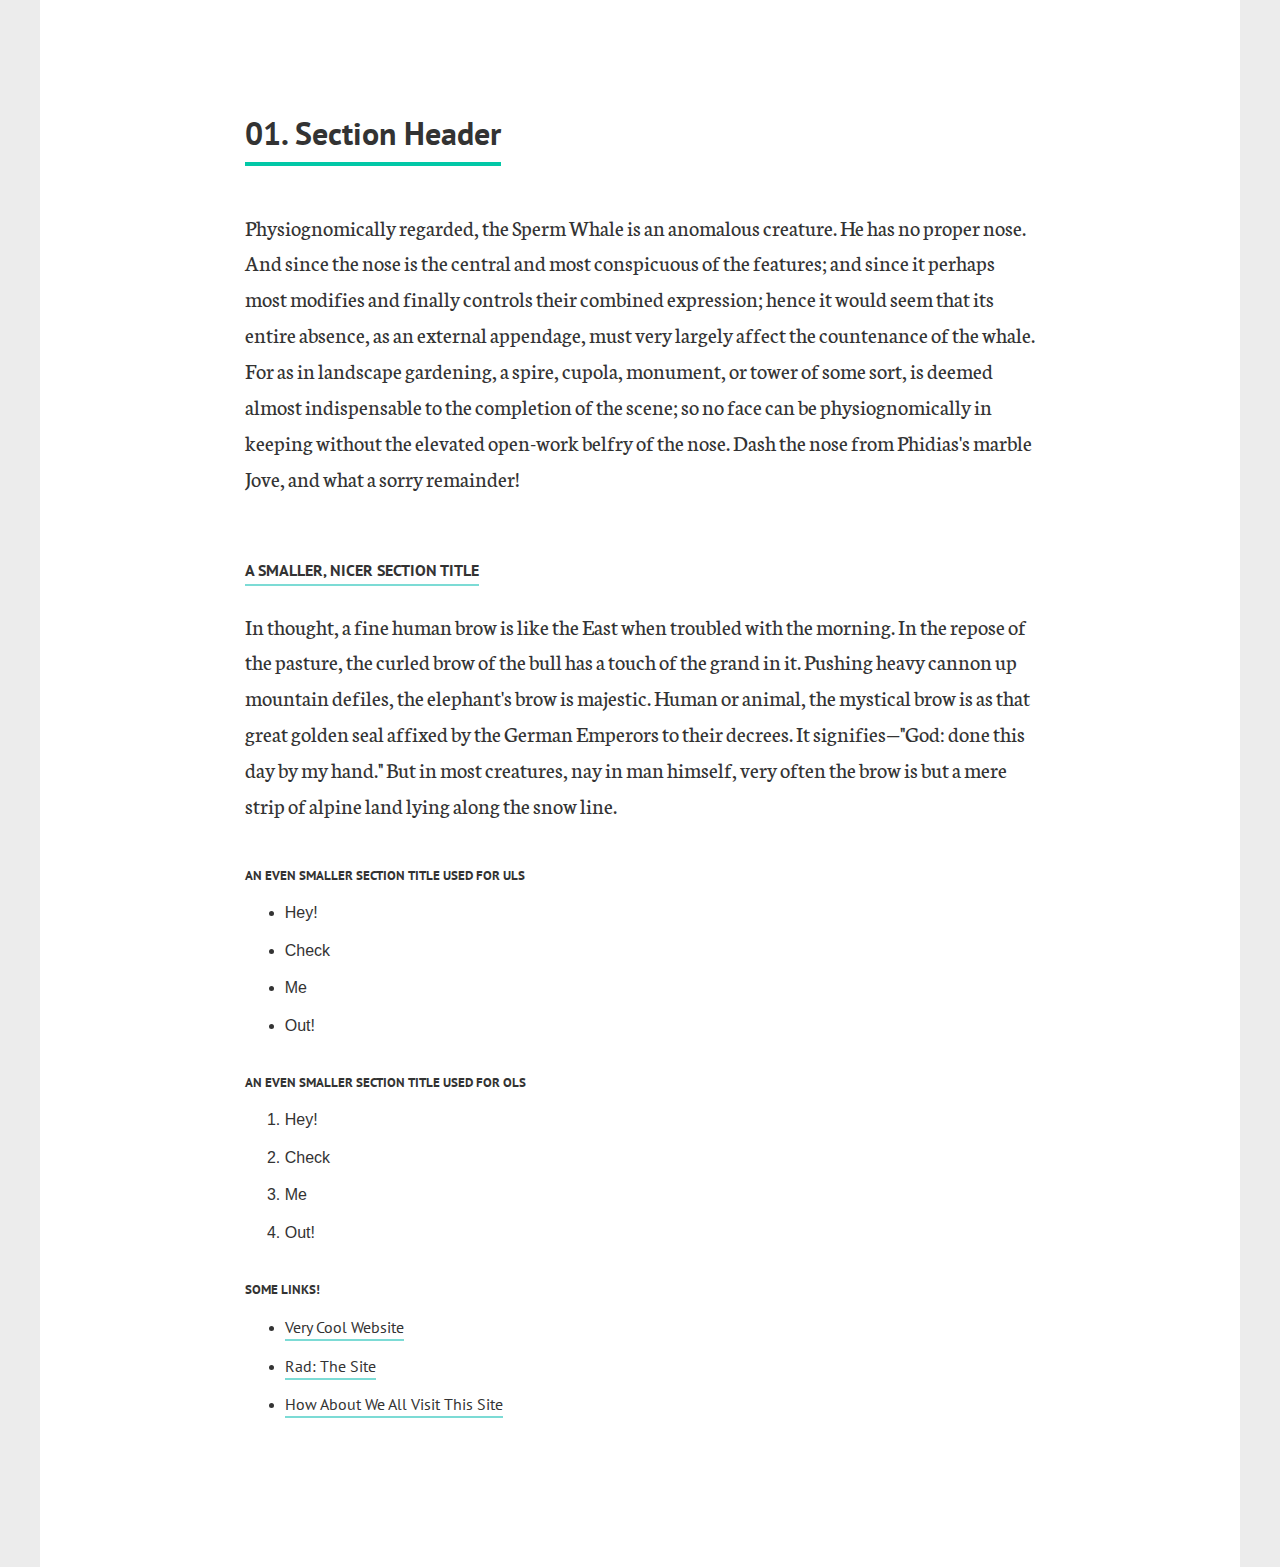
==== typetest.html @ 0d35d2a1 "basic structure" ====
<!doctype html>
<html class="no-js" lang="">
    <head>
        <meta charset="utf-8">
        <meta http-equiv="x-ua-compatible" content="ie=edge">
        <title>Learn UX Club</title>
        <meta name="description" content="">
        <meta name="viewport" content="width=device-width, initial-scale=1">

        <link rel="apple-touch-icon" href="apple-touch-icon.png">

        <link href="https://fonts.googleapis.com/css?family=Neuton:300,300i|PT+Sans:400,400i,700" rel="stylesheet">

        <link rel="stylesheet" href="css/normalize.css">
        <link rel="stylesheet" href="css/main.css">
        <link rel="stylesheet" href="css/styles.css">

        <script src="js/vendor/modernizr-2.8.3.min.js"></script>
    </head>
    <body>

        <!--[if lt IE 8]>
            <p class="browserupgrade">You are using an <strong>outdated</strong> browser. Please <a href="http://browsehappy.com/">upgrade your browser</a> to improve your experience.</p>
        <![endif]-->

        <div id="container">

            <section>

            <br><br><br><br>

                <h1>01. Section Header</h1>

                <p>Physiognomically regarded, the Sperm Whale is an anomalous creature. He has no proper nose. And since the nose is the central and most conspicuous of the features; and since it perhaps most modifies and finally controls their combined expression; hence it would seem that its entire absence, as an external appendage, must very largely affect the countenance of the whale. For as in landscape gardening, a spire, cupola, monument, or tower of some sort, is deemed almost indispensable to the completion of the scene; so no face can be physiognomically in keeping without the elevated open-work belfry of the nose. Dash the nose from Phidias's marble Jove, and what a sorry remainder!</p>

                <h4>A smaller, nicer section title</h4>

                <p>In thought, a fine human brow is like the East when troubled with the morning. In the repose of the pasture, the curled brow of the bull has a touch of the grand in it. Pushing heavy cannon up mountain defiles, the elephant's brow is majestic. Human or animal, the mystical brow is as that great golden seal affixed by the German Emperors to their decrees. It signifies—"God: done this day by my hand." But in most creatures, nay in man himself, very often the brow is but a mere strip of alpine land lying along the snow line.</p>

                <h5>An even smaller section title used for ULs</h5>
                <ul>
                    <li>Hey!</li>
                    <li>Check</li>
                    <li>Me</li>
                    <li>Out!</li>
                </ul>

                <h5>An even smaller section title used for OLs</h5>
                <ol>
                    <li>Hey!</li>
                    <li>Check</li>
                    <li>Me</li>
                    <li>Out!</li>
                </ol>

                <h5>Some links!</h5>
                <ul>
                    <li><a href="#">Very Cool Website</a></li>
                    <li><a href="#">Rad: The Site</a></li>
                    <li><a href="#">How About We All Visit This Site</a></li>
                </ul>

                <br><br><br><br><br><br>
            </section>

        </div>

        <script src="https://code.jquery.com/jquery-1.12.0.min.js"></script>
        <script>window.jQuery || document.write('<script src="js/vendor/jquery-1.12.0.min.js"><\/script>')</script>
        <script src="js/plugins.js"></script>
        <script src="js/main.js"></script>

        <!-- Google Analytics: change UA-XXXXX-X to be your site's ID. -->
        <script>
            (function(b,o,i,l,e,r){b.GoogleAnalyticsObject=l;b[l]||(b[l]=
            function(){(b[l].q=b[l].q||[]).push(arguments)});b[l].l=+new Date;
            e=o.createElement(i);r=o.getElementsByTagName(i)[0];
            e.src='https://www.google-analytics.com/analytics.js';
            r.parentNode.insertBefore(e,r)}(window,document,'script','ga'));
            ga('create','UA-XXXXX-X','auto');ga('send','pageview');
        </script>
    </body>
</html>
---- css/main.css ----
/*! HTML5 Boilerplate v5.3.0 | MIT License | https://html5boilerplate.com/ */

/*
 * What follows is the result of much research on cross-browser styling.
 * Credit left inline and big thanks to Nicolas Gallagher, Jonathan Neal,
 * Kroc Camen, and the H5BP dev community and team.
 */

/* ==========================================================================
   Base styles: opinionated defaults
   ========================================================================== */

html {
    color: #222;
    font-size: 1em;
    line-height: 1.4;
}

/*
 * Remove text-shadow in selection highlight:
 * https://twitter.com/miketaylr/status/12228805301
 *
 * These selection rule sets have to be separate.
 * Customize the background color to match your design.
 */

::-moz-selection {
    background: #b3d4fc;
    text-shadow: none;
}

::selection {
    background: #b3d4fc;
    text-shadow: none;
}

/*
 * A better looking default horizontal rule
 */

hr {
    display: block;
    height: 1px;
    border: 0;
    border-top: 1px solid #ccc;
    margin: 1em 0;
    padding: 0;
}

/*
 * Remove the gap between audio, canvas, iframes,
 * images, videos and the bottom of their containers:
 * https://github.com/h5bp/html5-boilerplate/issues/440
 */

audio,
canvas,
iframe,
img,
svg,
video {
    vertical-align: middle;
}

/*
 * Remove default fieldset styles.
 */

fieldset {
    border: 0;
    margin: 0;
    padding: 0;
}

/*
 * Allow only vertical resizing of textareas.
 */

textarea {
    resize: vertical;
}

/* ==========================================================================
   Browser Upgrade Prompt
   ========================================================================== */

.browserupgrade {
    margin: 0.2em 0;
    background: #ccc;
    color: #000;
    padding: 0.2em 0;
}

/* ==========================================================================
   Helper classes
   ========================================================================== */

/*
 * Hide visually and from screen readers
 */

.hidden {
    display: none !important;
}

/*
 * Hide only visually, but have it available for screen readers:
 * http://snook.ca/archives/html_and_css/hiding-content-for-accessibility
 */

.visuallyhidden {
    border: 0;
    clip: rect(0 0 0 0);
    height: 1px;
    margin: -1px;
    overflow: hidden;
    padding: 0;
    position: absolute;
    width: 1px;
}

/*
 * Extends the .visuallyhidden class to allow the element
 * to be focusable when navigated to via the keyboard:
 * https://www.drupal.org/node/897638
 */

.visuallyhidden.focusable:active,
.visuallyhidden.focusable:focus {
    clip: auto;
    height: auto;
    margin: 0;
    overflow: visible;
    position: static;
    width: auto;
}

/*
 * Hide visually and from screen readers, but maintain layout
 */

.invisible {
    visibility: hidden;
}

/*
 * Clearfix: contain floats
 *
 * For modern browsers
 * 1. The space content is one way to avoid an Opera bug when the
 *    `contenteditable` attribute is included anywhere else in the document.
 *    Otherwise it causes space to appear at the top and bottom of elements
 *    that receive the `clearfix` class.
 * 2. The use of `table` rather than `block` is only necessary if using
 *    `:before` to contain the top-margins of child elements.
 */

.clearfix:before,
.clearfix:after {
    content: " "; /* 1 */
    display: table; /* 2 */
}

.clearfix:after {
    clear: both;
}

/* ==========================================================================
   EXAMPLE Media Queries for Responsive Design.
   These examples override the primary ('mobile first') styles.
   Modify as content requires.
   ========================================================================== */

@media only screen and (min-width: 35em) {
    /* Style adjustments for viewports that meet the condition */
}

@media print,
       (-webkit-min-device-pixel-ratio: 1.25),
       (min-resolution: 1.25dppx),
       (min-resolution: 120dpi) {
    /* Style adjustments for high resolution devices */
}

/* ==========================================================================
   Print styles.
   Inlined to avoid the additional HTTP request:
   http://www.phpied.com/delay-loading-your-print-css/
   ========================================================================== */

@media print {
    *,
    *:before,
    *:after,
    *:first-letter,
    *:first-line {
        background: transparent !important;
        color: #000 !important; /* Black prints faster:
                                   http://www.sanbeiji.com/archives/953 */
        box-shadow: none !important;
        text-shadow: none !important;
    }

    a,
    a:visited {
        text-decoration: underline;
    }

    a[href]:after {
        content: " (" attr(href) ")";
    }

    abbr[title]:after {
        content: " (" attr(title) ")";
    }

    /*
     * Don't show links that are fragment identifiers,
     * or use the `javascript:` pseudo protocol
     */

    a[href^="#"]:after,
    a[href^="javascript:"]:after {
        content: "";
    }

    pre,
    blockquote {
        border: 1px solid #999;
        page-break-inside: avoid;
    }

    /*
     * Printing Tables:
     * http://css-discuss.incutio.com/wiki/Printing_Tables
     */

    thead {
        display: table-header-group;
    }

    tr,
    img {
        page-break-inside: avoid;
    }

    img {
        max-width: 100% !important;
    }

    p,
    h2,
    h3 {
        orphans: 3;
        widows: 3;
    }

    h2,
    h3 {
        page-break-after: avoid;
    }
}
---- css/styles.css ----
html {
  box-sizing: border-box; }

*, *::after, *::before {
  box-sizing: inherit; }

h1, h2, h3 {
  font-family: "PT Sans", sans-serif;
  font-weight: bold;
  font-style: normal; }

h4, h5 {
  font-family: "PT Sans", sans-serif;
  font-weight: bold;
  font-style: normal;
  text-transform: uppercase; }

a {
  font-family: "PT Sans", sans-serif;
  font-weight: normal;
  text-decoration: none;
  color: #333;
  padding: 0 0 2px 0; }

p {
  font-family: "Neuton", serif;
  font-weight: normal;
  font-size: 1.4em;
  line-height: 1.6em; }

u {
  text-decoration: none;
  padding: 0 0 1px 0; }

body {
  background: #ececec;
  overflow-x: hidden;
  overflow-y: auto;
  color: #333; }

.right {
  float: right; }

.left {
  float: left; }

.clear {
  clear: all; }

h1 {
  display: inline-block;
  padding: 0 0 6px 0;
  border-bottom: 4px solid #02C8A7; }

h4 {
  display: inline-block;
  margin: 40px 0 0 0;
  padding: 0 0 3px 0;
  border-bottom: 2px solid #7CDBD5; }

h5 {
  display: inline-block;
  margin: 20px 0 0 0; }

li {
  margin-bottom: 15px; }

a {
  border-bottom: 2px solid #7CDBD5; }

u {
  border-bottom: 2px solid #7CDBD5; }

button:active {
  outline: none;
  border: none; }

#container {
  max-width: 1200px;
  margin-left: auto;
  margin-right: auto;
  background: white; }
  #container::after {
    clear: both;
    content: "";
    display: block; }

section {
  float: left;
  display: block;
  margin-right: 2.35765%;
  width: 65.88078%;
  margin-left: 17.05961%; }
  section:last-child {
    margin-right: 0; }

/*# sourceMappingURL=styles.css.map */
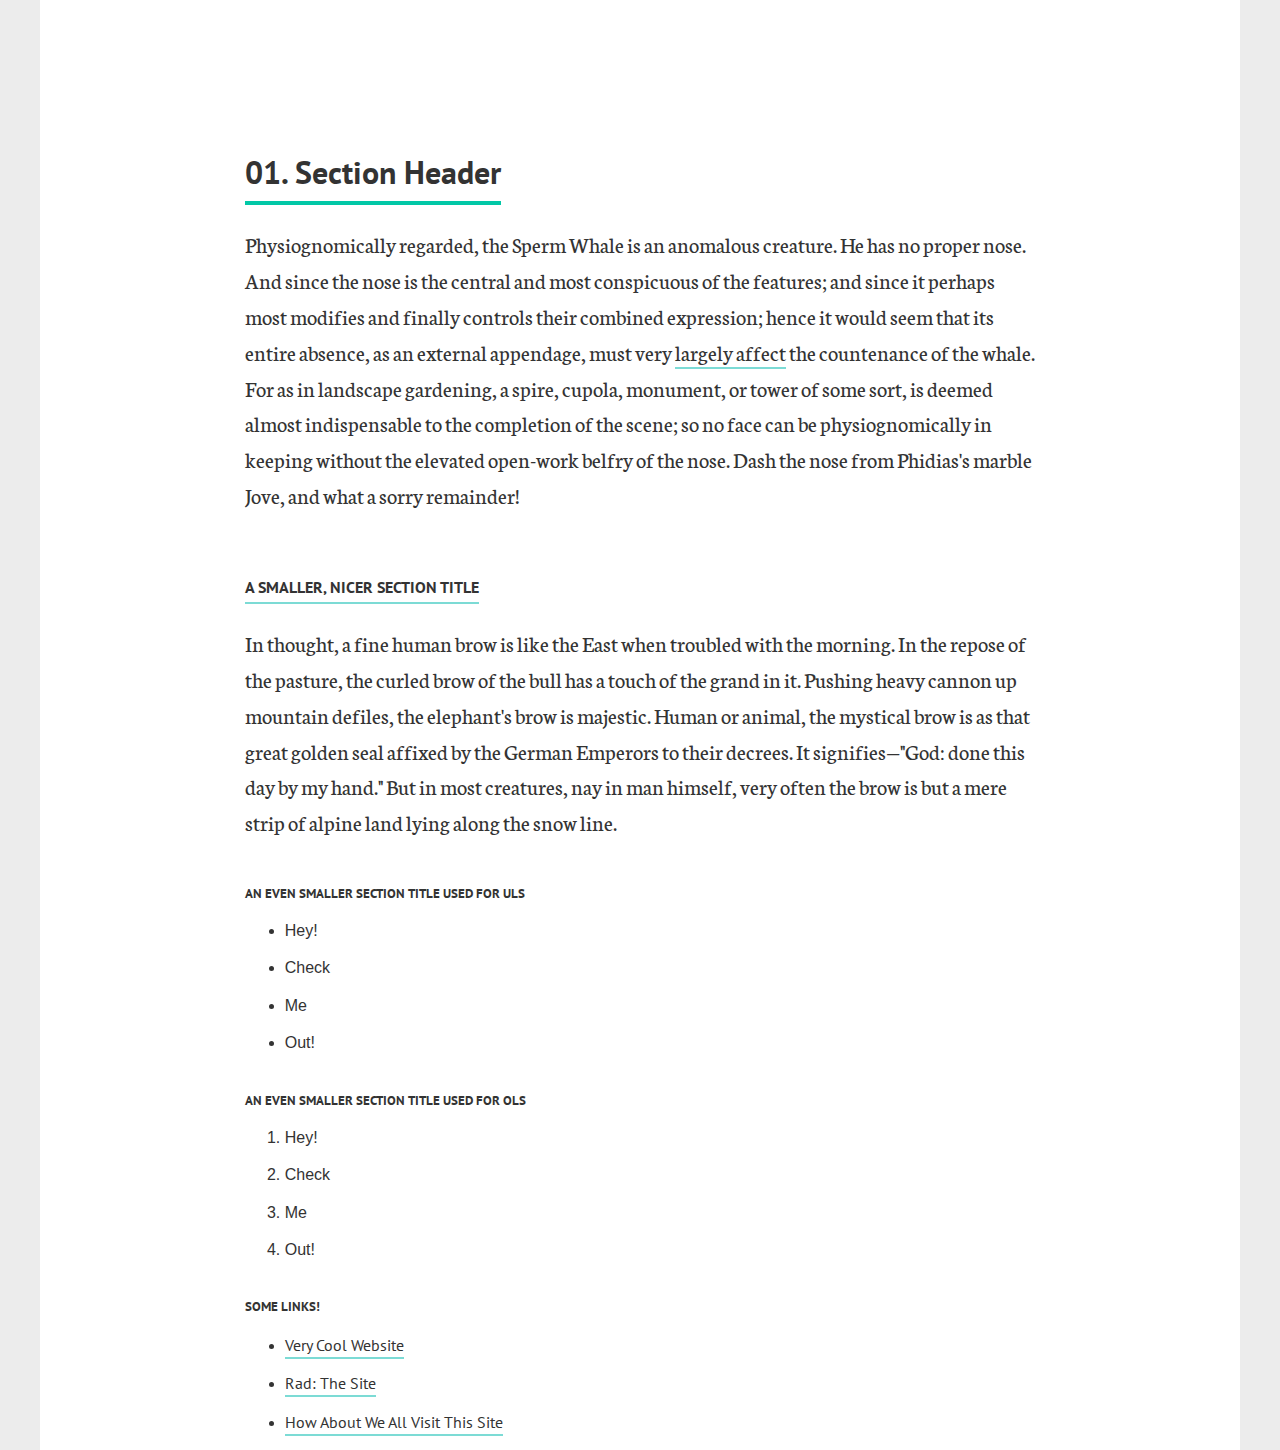
==== commit 543a9aa6: "startin that #mainpage" ====
--- a/typetest.html
+++ b/typetest.html
@@ -24,14 +24,10 @@
         <![endif]-->
 
         <div id="container">
-
-            <section>
-
-            <br><br><br><br>
-
+            <section class="sec1">
                 <h1>01. Section Header</h1>
 
-                <p>Physiognomically regarded, the Sperm Whale is an anomalous creature. He has no proper nose. And since the nose is the central and most conspicuous of the features; and since it perhaps most modifies and finally controls their combined expression; hence it would seem that its entire absence, as an external appendage, must very largely affect the countenance of the whale. For as in landscape gardening, a spire, cupola, monument, or tower of some sort, is deemed almost indispensable to the completion of the scene; so no face can be physiognomically in keeping without the elevated open-work belfry of the nose. Dash the nose from Phidias's marble Jove, and what a sorry remainder!</p>
+                <p>Physiognomically regarded, the Sperm Whale is an anomalous creature. He has no proper nose. And since the nose is the central and most conspicuous of the features; and since it perhaps most modifies and finally controls their combined expression; hence it would seem that its entire absence, as an external appendage, must very <u>largely affect</u> the countenance of the whale. For as in landscape gardening, a spire, cupola, monument, or tower of some sort, is deemed almost indispensable to the completion of the scene; so no face can be physiognomically in keeping without the elevated open-work belfry of the nose. Dash the nose from Phidias's marble Jove, and what a sorry remainder!</p>
 
                 <h4>A smaller, nicer section title</h4>
 
@@ -59,10 +55,7 @@
                     <li><a href="#">Rad: The Site</a></li>
                     <li><a href="#">How About We All Visit This Site</a></li>
                 </ul>
-
-                <br><br><br><br><br><br>
             </section>
-
         </div>
 
         <script src="https://code.jquery.com/jquery-1.12.0.min.js"></script>
--- a/css/styles.css
+++ b/css/styles.css
@@ -47,30 +47,6 @@
 .clear {
   clear: all; }
 
-h1 {
-  display: inline-block;
-  padding: 0 0 6px 0;
-  border-bottom: 4px solid #02C8A7; }
-
-h4 {
-  display: inline-block;
-  margin: 40px 0 0 0;
-  padding: 0 0 3px 0;
-  border-bottom: 2px solid #7CDBD5; }
-
-h5 {
-  display: inline-block;
-  margin: 20px 0 0 0; }
-
-li {
-  margin-bottom: 15px; }
-
-a {
-  border-bottom: 2px solid #7CDBD5; }
-
-u {
-  border-bottom: 2px solid #7CDBD5; }
-
 button:active {
   outline: none;
   border: none; }
@@ -94,4 +70,57 @@
   section:last-child {
     margin-right: 0; }
 
+.sec1 h1, .sec2 h1, .sec3 h1, .sec4 h1, .sec5 h1, .sec6 h1 {
+  display: inline-block;
+  margin: 150px 0 0 0;
+  padding: 0 0 6px 0; }
+
+.logo {
+  float: left;
+  display: block;
+  margin-right: 2.35765%;
+  width: 65.88078%;
+  margin-left: 17.05961%;
+  text-align: center; }
+  .logo:last-child {
+    margin-right: 0; }
+  .logo h1 {
+    display: inline-block;
+    font-size: 2.75em;
+    border-bottom: 5px solid #ddd; }
+
+h4 {
+  display: inline-block;
+  margin: 40px 0 0 0;
+  padding: 0 0 3px 0; }
+
+h5 {
+  display: inline-block;
+  margin: 20px 0 0 0; }
+
+li {
+  margin-bottom: 15px; }
+
+.sec1 h1 {
+  border-bottom: 4px solid #02C8A7; }
+.sec1 h4 {
+  border-bottom: 2px solid #7CDBD5; }
+.sec1 a {
+  border-bottom: 2px solid #7CDBD5; }
+.sec1 u {
+  border-bottom: 2px solid #7CDBD5; }
+
+.main h2:nth-of-type(1) span {
+  border-bottom: 3px solid #F53240; }
+.main h2:nth-of-type(2) span {
+  border-bottom: 3px solid #E7DFDD; }
+.main h2:nth-of-type(3) span {
+  border-bottom: 3px solid #F9BE02; }
+.main h2:nth-of-type(4) span {
+  border-bottom: 3px solid #02C8A7; }
+.main h2:nth-of-type(5) span {
+  border-bottom: 3px solid #4717F6; }
+.main h2:nth-of-type(6) span {
+  border-bottom: 3px solid #A239CA; }
+
 /*# sourceMappingURL=styles.css.map */
